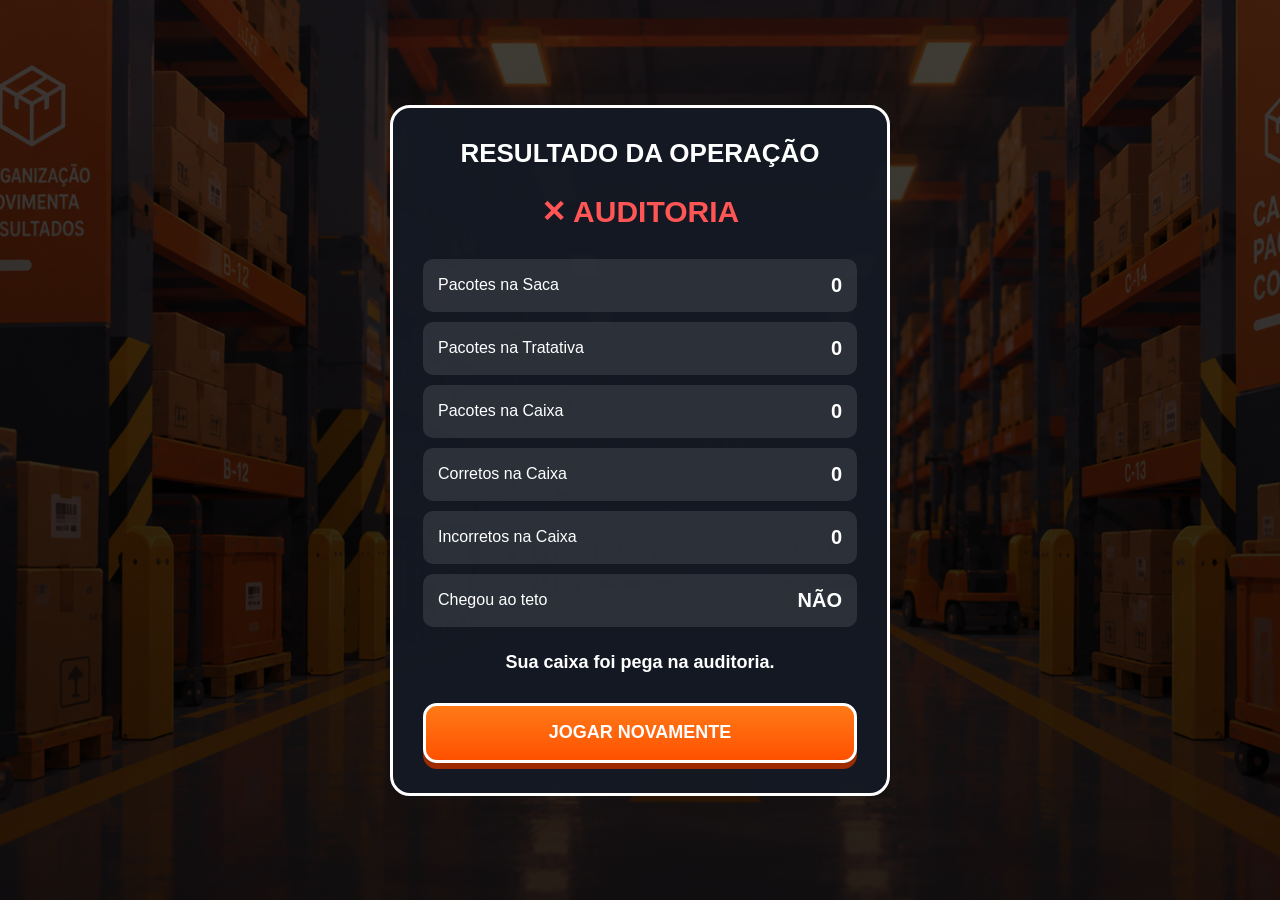
==== resultado.html @ 72c5672d "v2" ====
<!DOCTYPE html>
<html lang="pt-BR">

<head>

    <meta charset="UTF-8">

    <meta
        name="viewport"
        content="width=device-width, initial-scale=1.0"
    >

    <title>Resultado da Operação</title>

    <style>

        * {
            margin: 0;
            padding: 0;
            box-sizing: border-box;
        }

        body {

            width: 100%;
            min-height: 100vh;

            background-image:
                linear-gradient(
                    rgba(0, 0, 0, 0.75),
                    rgba(0, 0, 0, 0.85)
                ),
                url("assets/fundo.png");

            background-size: cover;
            background-position: center;

            font-family: Arial, sans-serif;

            display: flex;
            justify-content: center;
            align-items: center;

            color: white;
        }


        .resultado {

            width: 90%;
            max-width: 500px;

            background: rgba(20, 25, 35, 0.95);

            border: 3px solid white;

            border-radius: 20px;

            padding: 30px;

            text-align: center;

        }


        h1 {

            font-size: 26px;

            margin-bottom: 25px;

        }


        #status {

            font-size: 30px;

            font-weight: bold;

            margin-bottom: 30px;

        }


        .linha {

            display: flex;

            justify-content: space-between;

            align-items: center;

            padding: 15px;

            margin-bottom: 10px;

            border-radius: 10px;

            background-color:
                rgba(255, 255, 255, 0.1);

        }


        .linha span {

            text-align: left;

        }


        .linha strong {

            font-size: 20px;

        }


        #mensagem {

            margin-top: 25px;

            font-size: 18px;

            font-weight: bold;

        }


        #jogar-novamente {

            display: flex;

            justify-content: center;

            align-items: center;

            width: 100%;

            height: 60px;

            margin-top: 30px;

            background:
                linear-gradient(
                    180deg,
                    #ff7a18,
                    #ff5100
                );

            color: white;

            border: 3px solid white;

            border-radius: 14px;

            font-size: 18px;

            font-weight: bold;

            text-decoration: none;

            box-shadow:
                0 6px 0 #9e2b00;

        }


        #jogar-novamente:active {

            transform: translateY(4px);

            box-shadow:
                0 2px 0 #9e2b00;

        }

    </style>

</head>


<body>


    <div class="resultado">

        <h1>RESULTADO DA OPERAÇÃO</h1>


        <div id="status">
            ANALISANDO...
        </div>


        <div class="linha">

            <span>Pacotes na Saca</span>

            <strong id="saca">0</strong>

        </div>


        <div class="linha">

            <span>Pacotes na Tratativa</span>

            <strong id="tratativa">0</strong>

        </div>


        <div class="linha">

            <span>Pacotes na Caixa</span>

            <strong id="caixa">0</strong>

        </div>


        <div class="linha">

            <span>Corretos na Caixa</span>

            <strong id="corretos">0</strong>

        </div>


        <div class="linha">

            <span>Incorretos na Caixa</span>

            <strong id="errados">0</strong>

        </div>


        <div class="linha">

            <span>Chegou ao teto</span>

            <strong id="teto">NÃO</strong>

        </div>


        <div id="mensagem"></div>


        <a
            href="index.html"
            id="jogar-novamente"
        >
            JOGAR NOVAMENTE
        </a>

    </div>


    <script>

        // Pega os dados enviados pelo jogo
        const dados =
            new URLSearchParams(
                window.location.search
            );


        const totalSaca =
            dados.get("saca") || "0";

        const totalTratativa =
            dados.get("tratativa") || "0";

        const totalCaixa =
            dados.get("caixa") || "0";

        const caixaCorretos =
            dados.get("corretos") || "0";

        const caixaErrados =
            dados.get("errados") || "0";

        const chegouNoTeto =
            dados.get("teto") === "true";

        const aprovado =
            dados.get("aprovado") === "true";


        // Mostra os números na tela

        document
            .getElementById("saca")
            .textContent = totalSaca;


        document
            .getElementById("tratativa")
            .textContent = totalTratativa;


        document
            .getElementById("caixa")
            .textContent = totalCaixa;


        document
            .getElementById("corretos")
            .textContent = caixaCorretos;


        document
            .getElementById("errados")
            .textContent = caixaErrados;


        document
            .getElementById("teto")
            .textContent =
                chegouNoTeto
                    ? "SIM"
                    : "NÃO";


        // Resultado final

        const status =
            document.getElementById("status");

        const mensagem =
            document.getElementById("mensagem");


        if (aprovado) {

            status.textContent =
                "✓ CARGA APROVADA";

            status.style.color =
                "#5cff72";

            mensagem.textContent =
                "Carga liberada para expedição.";

        }

        else {

            status.textContent =
                "✕ AUDITORIA";

            status.style.color =
                "#ff5555";

            mensagem.textContent =
                "Sua caixa foi pega na auditoria.";

        }

    </script>


</body>

</html>
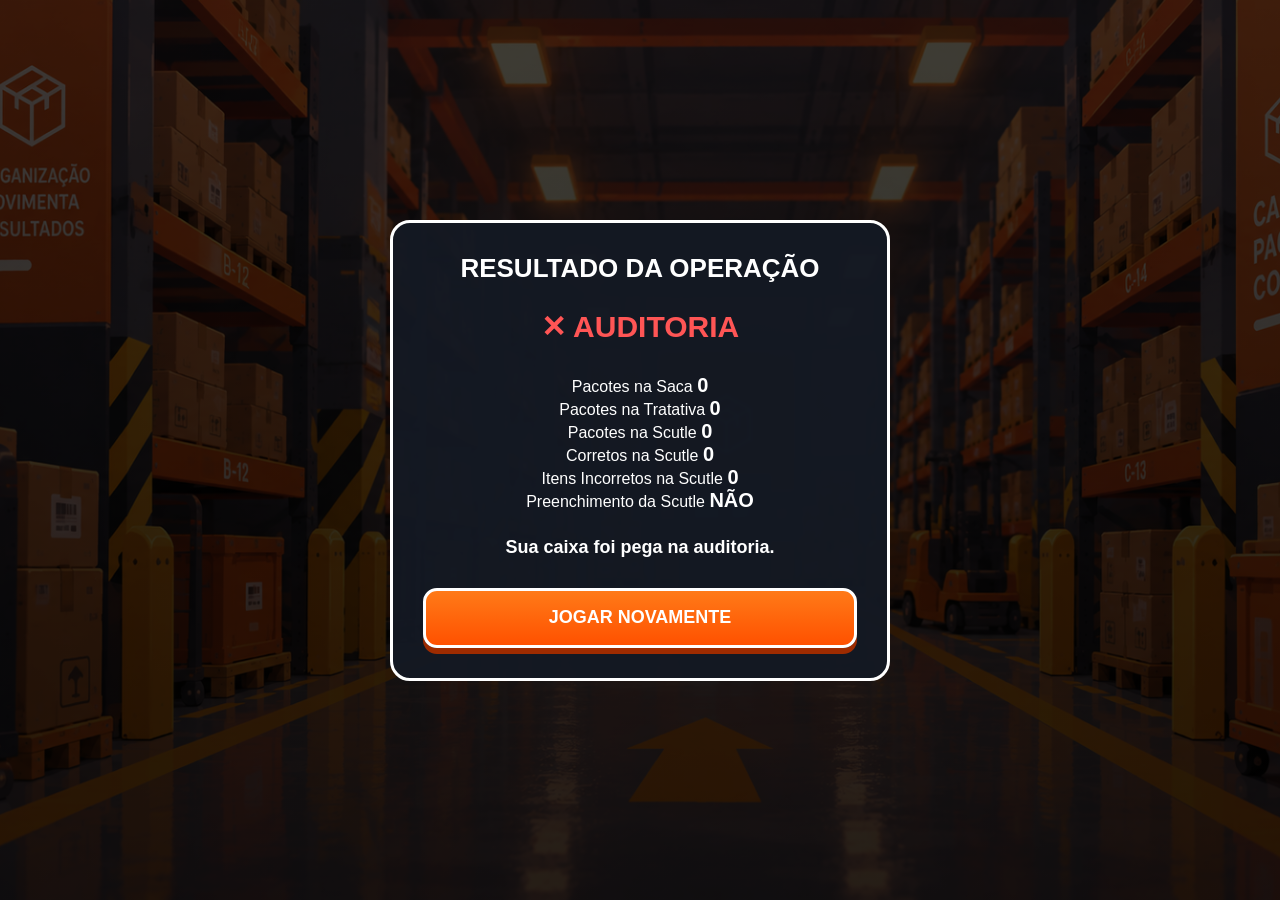
==== commit cab99a80: "V3" ====
--- a/resultado.html
+++ b/resultado.html
@@ -22,6 +22,8 @@
 
         body {
 
+
+            font-family:Cambria, Cochin, Georgia, Times, 'Times New Roman', serif ;
             width: 100%;
             min-height: 100vh;
 
@@ -41,7 +43,7 @@
             justify-content: center;
             align-items: center;
 
-            color: white;
+            color: rgb(255, 255, 255);
         }
 
 
@@ -49,7 +51,7 @@
 
             width: 90%;
             max-width: 500px;
-
+font-family: 'Lucida Sans', 'Lucida Sans Regular', 'Lucida Grande', 'Lucida Sans Unicode', Geneva, Verdana, sans-serif;
             background: rgba(20, 25, 35, 0.95);
 
             border: 3px solid white;
@@ -64,7 +66,7 @@
 
 
         h1 {
-
+            font-family: 'Lucida Sans', 'Lucida Sans Regular', 'Lucida Grande', 'Lucida Sans Unicode', Geneva, Verdana, sans-serif;
             font-size: 26px;
 
             margin-bottom: 25px;
@@ -75,7 +77,7 @@
         #status {
 
             font-size: 30px;
-
+            font-family: 'Lucida Sans', 'Lucida Sans Regular', 'Lucida Grande', 'Lucida Sans Unicode', Geneva, Verdana, sans-serif;
             font-weight: bold;
 
             margin-bottom: 30px;
@@ -83,8 +85,8 @@
         }
 
 
-        .linha {
-
+        #linha {
+            font-family: 'Lucida Sans', 'Lucida Sans Regular', 'Lucida Grande', 'Lucida Sans Unicode', Geneva, Verdana, sans-serif;font-family: Times New Roman, serif ;
             display: flex;
 
             justify-content: space-between;
@@ -98,7 +100,7 @@
             border-radius: 10px;
 
             background-color:
-                rgba(255, 255, 255, 0.1);
+                rgba(255, 251, 251, 0.1);
 
         }
 
@@ -113,14 +115,14 @@
         .linha strong {
 
             font-size: 20px;
-
+            font-family: 'Lucida Sans', 'Lucida Sans Regular', 'Lucida Grande', 'Lucida Sans Unicode', Geneva, Verdana, sans-serif;
         }
 
 
         #mensagem {
 
             margin-top: 25px;
-
+            font-family: 'Lucida Sans', 'Lucida Sans Regular', 'Lucida Grande', 'Lucida Sans Unicode', Geneva, Verdana, sans-serif;
             font-size: 18px;
 
             font-weight: bold;
@@ -131,7 +133,7 @@
         #jogar-novamente {
 
             display: flex;
-
+            font-family: 'Lucida Sans', 'Lucida Sans Regular', 'Lucida Grande', 'Lucida Sans Unicode', Geneva, Verdana, sans-serif;
             justify-content: center;
 
             align-items: center;
@@ -214,7 +216,7 @@
 
         <div class="linha">
 
-            <span>Pacotes na Caixa</span>
+            <span>Pacotes na Scutle</span>
 
             <strong id="caixa">0</strong>
 
@@ -223,7 +225,7 @@
 
         <div class="linha">
 
-            <span>Corretos na Caixa</span>
+            <span>Corretos na Scutle </span>
 
             <strong id="corretos">0</strong>
 
@@ -232,7 +234,7 @@
 
         <div class="linha">
 
-            <span>Incorretos na Caixa</span>
+            <span>Itens Incorretos na Scutle</span>
 
             <strong id="errados">0</strong>
 
@@ -241,7 +243,7 @@
 
         <div class="linha">
 
-            <span>Chegou ao teto</span>
+            <span> Preenchimento da Scutle</span>
 
             <strong id="teto">NÃO</strong>
 
